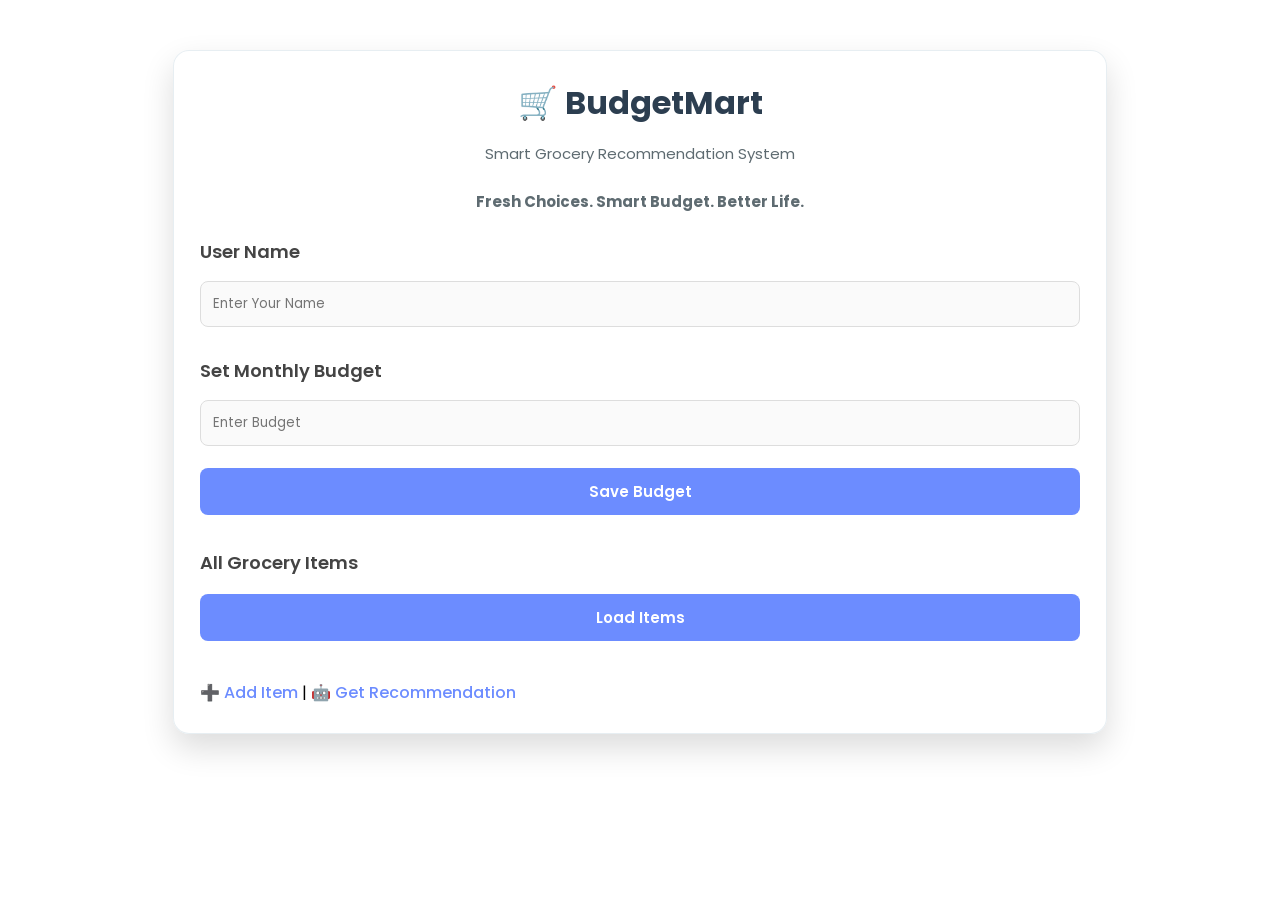
==== frontend/index.html @ eba7b8cf "Initial commit - BudgetMart Project" ====
<!DOCTYPE html>
<html>
<head>
    <meta charset="utf-8">
    <meta name="viewport" content="width=device-width, initial-scale=1">
    <title>BudgetMart</title>
    <link rel="stylesheet" href="css/style.css">
</head>
<body>
<div class="container">
    <h1>🛒 BudgetMart</h1>
    <p class="header-small">Smart Grocery Recommendation System</p>
    <p class="header-small"><b>Fresh Choices. Smart Budget. Better Life.</b></p>

    <h2>User Name</h2>
    <input type="text" id="user_name" placeholder="Enter Your Name">

    <h2>Set Monthly Budget</h2>
    <input type="number" id="budget" placeholder="Enter Budget">
    <button onclick="setBudget()">Save Budget</button>

    <h2>All Grocery Items</h2>
    <button onclick="loadItems()">Load Items</button>
    <div id="itemList"></div>

    <br>
    <a href="add.html">➕ Add Item</a> |
    <a href="recommendation.html">🤖 Get Recommendation</a>
</div>

<script src="js/script.js"></script>
</body>
</html>
---- frontend/css/style.css ----
@import url('https://fonts.googleapis.com/css2?family=Poppins:wght@400;500;600;700&display=swap');

body {
    margin: 0;
    padding: 0;
    font-family: 'Poppins', sans-serif;
    background: url("images/budgetmart-bg.jpg") no-repeat center center fixed;
    background-size: cover;
}

body::before {
    content: "";
    position: fixed;
    inset: 0;
    background: rgba(255,255,255,0.88);
    backdrop-filter: blur(8px);
    z-index: -1;
}

.container {
    max-width: 880px;
    width: 90%;
    margin: 50px auto 70px;
    background: rgba(255, 255, 255, 0.94);
    border-radius: 16px;
    padding: 28px 26px;
    box-shadow: 0 14px 32px rgba(0,0,0,0.14);
    border: 1px solid rgba(185, 206, 217, 0.35);
}

h1 {
    margin: 0 0 6px;
    color: #227a3f;
    font-size: 32px;
    text-align: center;
}

.header-small {
    text-align: center;
    color: #5e6b71;
    font-size: 15px;
    margin-bottom: 25px;
}

h2 {
    font-size: 18px;
    color: #2b4150;
    margin: 16px 0 6px;
    font-weight: 600;
}

input, select, button {
    width: 100%;
    box-sizing: border-box;
    font-family: inherit;
}

input, select {
    padding: 11px 12px;
    margin: 8px 0 12px;
    border: 1px solid #d2dee8;
    border-radius: 9px;
    background: #fafcff;
    color: #2a3c49;
    transition: border-color .2s ease, box-shadow .2s ease;
}

input:focus, select:focus {
    outline: none;
    border-color: #46a16a;
    box-shadow: 0 0 0 2px rgba(70,161,106,0.2);
}

button {
    margin: 12px 0 14px;
    padding: 12px;
    border: none;
    border-radius: 10px;
    font-size: 15.5px;
    font-weight: 600;
    color: #fff;
    background: linear-gradient(100deg, #339b50, #5dbf77);
    cursor: pointer;
    transition: transform .16s ease, opacity .2s ease;
}

button:hover {
    opacity: 0.92;
    transform: translateY(-1px);
}

a {
    color: #339b50;
    font-weight: 600;
    text-decoration: none;
}

a:hover { text-decoration: underline; }

.card {
    background: #f1f8f4;
    border: 1px solid #dbece0;
    padding: 10px 12px;
    margin: 8px 0;
    border-radius: 10px;
    display: flex;
    justify-content: space-between;
    align-items: center;
}

#summary {
    margin-top: 15px;
    font-size: 15px;
    color: #32524a;
    font-weight: 600;
}
h1 {
    text-align: center;
    color: #2c3e50;
}

p {
    text-align: center;
    color: #777;
}

/* Input fields */
input {
    width: 100%;
    padding: 12px;
    margin: 10px 0;
    border-radius: 8px;
    border: 1px solid #ddd;
    background: #fafafa;
}

input:focus {
    border-color: #6c8cff;
    outline: none;
    background: #fff;
}

/* Buttons */
button {
    width: 100%;
    padding: 12px;
    background: #6c8cff; /* light blue */
    border: none;
    color: white;
    font-size: 15px;
    border-radius: 8px;
    cursor: pointer;
    transition: 0.3s;
}

button:hover {
    background: #4f6de0;
}

/* Section headings */
h2 {
    color: #444;
    margin-top: 20px;
}

/* Links */
a {
    color: #6c8cff;
    text-decoration: none;
    font-weight: 500;
}

a:hover {
    text-decoration: underline;
}

/* Item list */
.card {
    background: #f9fbff;
    padding: 10px;
    margin: 8px 0;
    border-radius: 8px;
    border: 1px solid #e0e6f5;
    display: flex;
    justify-content: space-between;
}
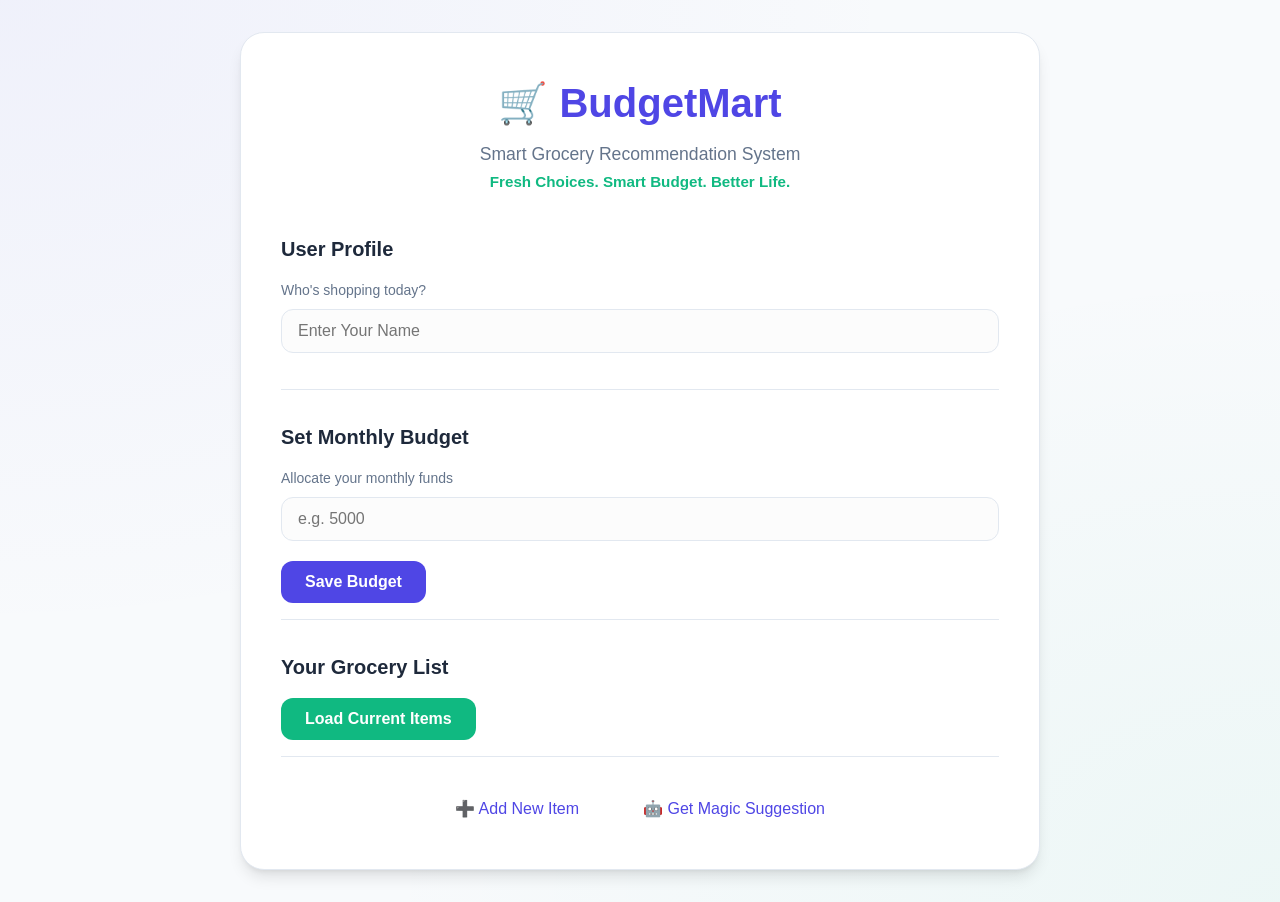
==== commit fe99acba: "Premium UI/UX overhaul and backend configurations" ====
--- a/frontend/index.html
+++ b/frontend/index.html
@@ -1,32 +1,47 @@
 <!DOCTYPE html>
-<html>
+<html lang="en">
 <head>
     <meta charset="utf-8">
     <meta name="viewport" content="width=device-width, initial-scale=1">
-    <title>BudgetMart</title>
+    <title>BudgetMart - Smart Grocery System</title>
     <link rel="stylesheet" href="css/style.css">
 </head>
 <body>
-<div class="container">
-    <h1>🛒 BudgetMart</h1>
-    <p class="header-small">Smart Grocery Recommendation System</p>
-    <p class="header-small"><b>Fresh Choices. Smart Budget. Better Life.</b></p>
+    <div class="container">
+        <header>
+            <h1>🛒 BudgetMart</h1>
+            <p class="header-small">Smart Grocery Recommendation System</p>
+            <p class="tagline">Fresh Choices. Smart Budget. Better Life.</p>
+        </header>
 
-    <h2>User Name</h2>
-    <input type="text" id="user_name" placeholder="Enter Your Name">
+        <section>
+            <h2>User Profile</h2>
+            <div class="form-group">
+                <label for="user_name">Who's shopping today?</label>
+                <input type="text" id="user_name" placeholder="Enter Your Name">
+            </div>
+        </section>
 
-    <h2>Set Monthly Budget</h2>
-    <input type="number" id="budget" placeholder="Enter Budget">
-    <button onclick="setBudget()">Save Budget</button>
+        <section>
+            <h2>Set Monthly Budget</h2>
+            <div class="form-group">
+                <label for="budget">Allocate your monthly funds</label>
+                <input type="number" id="budget" placeholder="e.g. 5000">
+            </div>
+            <button class="primary" onclick="setBudget()">Save Budget</button>
+        </section>
 
-    <h2>All Grocery Items</h2>
-    <button onclick="loadItems()">Load Items</button>
-    <div id="itemList"></div>
+        <section>
+            <h2>Your Grocery List</h2>
+            <button class="secondary" onclick="loadItems()">Load Current Items</button>
+            <div id="itemList" class="item-list"></div>
+        </section>
 
-    <br>
-    <a href="add.html">➕ Add Item</a> |
-    <a href="recommendation.html">🤖 Get Recommendation</a>
-</div>
+        <nav class="nav-links">
+            <a href="add.html">➕ Add New Item</a>
+            <a href="recommendation.html">🤖 Get Magic Suggestion</a>
+        </nav>
+    </div>
 
 <script src="js/script.js"></script>
 </body>
--- a/frontend/css/style.css
+++ b/frontend/css/style.css
@@ -1,187 +1,310 @@
-@import url('https://fonts.googleapis.com/css2?family=Poppins:wght@400;500;600;700&display=swap');
-
-body {
+:root {
+    --primary: #4f46e5;
+    --primary-hover: #4338ca;
+    --secondary: #10b981;
+    --accent: #f59e0b;
+    --background: #f8fafc;
+    --surface: #ffffff;
+    --text: #1e293b;
+    --text-muted: #64748b;
+    --error: #ef4444;
+    --border: #e2e8f0;
+    --shadow: 0 4px 6px -1px rgb(0 0 0 / 0.1), 0 2px 4px -2px rgb(0 0 0 / 0.1);
+    --shadow-lg: 0 10px 15px -3px rgb(0 0 0 / 0.1), 0 4px 6px -4px rgb(0 0 0 / 0.1);
+}
+
+@import url('https://fonts.googleapis.com/css2?family=Outfit:wght@300;400;500;600;700&display=swap');
+
+* {
     margin: 0;
     padding: 0;
-    font-family: 'Poppins', sans-serif;
-    background: url("images/budgetmart-bg.jpg") no-repeat center center fixed;
-    background-size: cover;
-}
-
-body::before {
-    content: "";
-    position: fixed;
-    inset: 0;
-    background: rgba(255,255,255,0.88);
-    backdrop-filter: blur(8px);
-    z-index: -1;
+    box-sizing: border-box;
+}
+
+body {
+    font-family: 'Outfit', sans-serif;
+    background-color: var(--background);
+    color: var(--text);
+    line-height: 1.5;
+    min-height: 100vh;
+    display: flex;
+    flex-direction: column;
+    align-items: center;
+    padding: 2rem 1rem;
+    background-image: 
+        radial-gradient(at 0% 0%, rgba(79, 70, 229, 0.05) 0px, transparent 50%),
+        radial-gradient(at 100% 100%, rgba(16, 185, 129, 0.05) 0px, transparent 50%);
 }
 
 .container {
-    max-width: 880px;
-    width: 90%;
-    margin: 50px auto 70px;
-    background: rgba(255, 255, 255, 0.94);
+    width: 100%;
+    max-width: 800px;
+    background: var(--surface);
+    padding: 2.5rem;
+    border-radius: 24px;
+    box-shadow: var(--shadow-lg);
+    border: 1px solid var(--border);
+    animation: slideUp 0.6s cubic-bezier(0.16, 1, 0.3, 1);
+}
+
+@keyframes slideUp {
+    from { opacity: 0; transform: translateY(20px); }
+    to { opacity: 1; transform: translateY(0); }
+}
+
+header {
+    text-align: center;
+    margin-bottom: 2.5rem;
+}
+
+h1 {
+    font-size: 2.5rem;
+    font-weight: 700;
+    color: var(--primary);
+    margin-bottom: 0.5rem;
+    display: flex;
+    align-items: center;
+    justify-content: center;
+    gap: 0.75rem;
+}
+
+.header-small {
+    color: var(--text-muted);
+    font-size: 1.1rem;
+    margin-bottom: 0.25rem;
+}
+
+.tagline {
+    font-weight: 600;
+    color: var(--secondary);
+    font-size: 0.95rem;
+}
+
+section {
+    margin-bottom: 2rem;
+    padding-bottom: 1rem;
+    border-bottom: 1px solid var(--border);
+}
+
+section:last-child {
+    border-bottom: none;
+    margin-bottom: 0;
+}
+
+h2 {
+    font-size: 1.25rem;
+    font-weight: 600;
+    margin-bottom: 1rem;
+    color: var(--text);
+    display: flex;
+    align-items: center;
+    gap: 0.5rem;
+}
+
+.form-group {
+    margin-bottom: 1.25rem;
+}
+
+label {
+    display: block;
+    font-size: 0.875rem;
+    font-weight: 500;
+    margin-bottom: 0.5rem;
+    color: var(--text-muted);
+}
+
+input, select {
+    width: 100%;
+    padding: 0.75rem 1rem;
+    border-radius: 12px;
+    border: 1px solid var(--border);
+    background: #fcfcfc;
+    font-family: inherit;
+    font-size: 1rem;
+    transition: all 0.2s ease;
+    outline: none;
+}
+
+input:focus, select:focus {
+    border-color: var(--primary);
+    box-shadow: 0 0 0 4px rgba(79, 70, 229, 0.1);
+    background: #fff;
+}
+
+.button-group {
+    display: flex;
+    gap: 1rem;
+    margin-top: 1rem;
+}
+
+button {
+    flex: 1;
+    padding: 0.75rem 1.5rem;
+    border-radius: 12px;
+    border: none;
+    font-family: inherit;
+    font-size: 1rem;
+    font-weight: 600;
+    cursor: pointer;
+    transition: all 0.2s cubic-bezier(0.4, 0, 0.2, 1);
+    display: flex;
+    align-items: center;
+    justify-content: center;
+    gap: 0.5rem;
+}
+
+button.primary {
+    background: var(--primary);
+    color: white;
+}
+
+button.primary:hover {
+    background: var(--primary-hover);
+    transform: translateY(-1px);
+    box-shadow: 0 4px 12px rgba(79, 70, 229, 0.25);
+}
+
+button.secondary {
+    background: var(--secondary);
+    color: white;
+}
+
+button.secondary:hover {
+    background: #059669;
+    transform: translateY(-1px);
+    box-shadow: 0 4px 12px rgba(16, 185, 129, 0.25);
+}
+
+button:active {
+    transform: translateY(0);
+}
+
+.nav-links {
+    margin-top: 2rem;
+    display: flex;
+    justify-content: center;
+    gap: 2rem;
+    font-weight: 500;
+}
+
+.nav-links a {
+    color: var(--primary);
+    text-decoration: none;
+    display: flex;
+    align-items: center;
+    gap: 0.5rem;
+    padding: 0.5rem 1rem;
+    border-radius: 10px;
+    transition: background 0.2s;
+}
+
+.nav-links a:hover {
+    background: rgba(79, 70, 229, 0.05);
+}
+
+.card {
+    background: #f8fafc;
+    border: 1px solid var(--border);
+    padding: 1rem 1.25rem;
     border-radius: 16px;
-    padding: 28px 26px;
-    box-shadow: 0 14px 32px rgba(0,0,0,0.14);
-    border: 1px solid rgba(185, 206, 217, 0.35);
-}
-
-h1 {
-    margin: 0 0 6px;
-    color: #227a3f;
-    font-size: 32px;
+    margin-bottom: 1rem;
+    display: flex;
+    justify-content: space-between;
+    align-items: center;
+    transition: transform 0.2s ease, box-shadow 0.2s ease;
+}
+
+.card:hover {
+    transform: scale(1.01);
+    box-shadow: var(--shadow);
+    border-color: var(--primary);
+}
+
+.card-info {
+    display: flex;
+    flex-direction: column;
+    gap: 0.25rem;
+}
+
+.card-title {
+    font-weight: 600;
+    font-size: 1.1rem;
+}
+
+.card-meta {
+    font-size: 0.85rem;
+    color: var(--text-muted);
+}
+
+.badge {
+    padding: 0.25rem 0.6rem;
+    border-radius: 20px;
+    font-size: 0.75rem;
+    font-weight: 600;
+    text-transform: uppercase;
+}
+
+.badge-essential { background: #dcfce7; color: #166534; }
+.badge-non-essential { background: #fee2e2; color: #991b1b; }
+
+.small-btn {
+    padding: 0.5rem 1rem;
+    font-size: 0.85rem;
+    background: #fee2e2;
+    color: #ef4444;
+    width: auto;
+    flex: none;
+}
+
+.small-btn:hover {
+    background: #fecaca;
+}
+
+/* Recommendation styles */
+#recommendList {
+    list-style: none;
+    margin-top: 1.5rem;
+}
+
+.rec-item {
+    background: #ecfdf5;
+    border: 1px solid #10b98133;
+    padding: 1rem;
+    border-radius: 12px;
+    margin-bottom: 0.75rem;
+    display: flex;
+    justify-content: space-between;
+}
+
+#summary {
+    background: var(--primary);
+    color: white;
+    padding: 1.25rem;
+    border-radius: 16px;
+    margin-top: 2rem;
+    font-weight: 500;
+    display: flex;
+    justify-content: space-around;
     text-align: center;
 }
 
-.header-small {
+.empty-state {
     text-align: center;
-    color: #5e6b71;
-    font-size: 15px;
-    margin-bottom: 25px;
-}
-
-h2 {
-    font-size: 18px;
-    color: #2b4150;
-    margin: 16px 0 6px;
-    font-weight: 600;
-}
-
-input, select, button {
-    width: 100%;
-    box-sizing: border-box;
-    font-family: inherit;
-}
-
-input, select {
-    padding: 11px 12px;
-    margin: 8px 0 12px;
-    border: 1px solid #d2dee8;
-    border-radius: 9px;
-    background: #fafcff;
-    color: #2a3c49;
-    transition: border-color .2s ease, box-shadow .2s ease;
-}
-
-input:focus, select:focus {
-    outline: none;
-    border-color: #46a16a;
-    box-shadow: 0 0 0 2px rgba(70,161,106,0.2);
-}
-
-button {
-    margin: 12px 0 14px;
-    padding: 12px;
-    border: none;
-    border-radius: 10px;
-    font-size: 15.5px;
-    font-weight: 600;
-    color: #fff;
-    background: linear-gradient(100deg, #339b50, #5dbf77);
-    cursor: pointer;
-    transition: transform .16s ease, opacity .2s ease;
-}
-
-button:hover {
-    opacity: 0.92;
-    transform: translateY(-1px);
-}
-
-a {
-    color: #339b50;
-    font-weight: 600;
+    padding: 2rem;
+    color: var(--text-muted);
+    font-style: italic;
+}
+
+#back-btn {
+    display: inline-flex;
+    align-items: center;
+    gap: 0.5rem;
+    color: var(--text-muted);
     text-decoration: none;
-}
-
-a:hover { text-decoration: underline; }
-
-.card {
-    background: #f1f8f4;
-    border: 1px solid #dbece0;
-    padding: 10px 12px;
-    margin: 8px 0;
-    border-radius: 10px;
-    display: flex;
-    justify-content: space-between;
-    align-items: center;
-}
-
-#summary {
-    margin-top: 15px;
-    font-size: 15px;
-    color: #32524a;
-    font-weight: 600;
-}
-h1 {
-    text-align: center;
-    color: #2c3e50;
-}
-
-p {
-    text-align: center;
-    color: #777;
-}
-
-/* Input fields */
-input {
-    width: 100%;
-    padding: 12px;
-    margin: 10px 0;
-    border-radius: 8px;
-    border: 1px solid #ddd;
-    background: #fafafa;
-}
-
-input:focus {
-    border-color: #6c8cff;
-    outline: none;
-    background: #fff;
-}
-
-/* Buttons */
-button {
-    width: 100%;
-    padding: 12px;
-    background: #6c8cff; /* light blue */
-    border: none;
-    color: white;
-    font-size: 15px;
-    border-radius: 8px;
-    cursor: pointer;
-    transition: 0.3s;
-}
-
-button:hover {
-    background: #4f6de0;
-}
-
-/* Section headings */
-h2 {
-    color: #444;
-    margin-top: 20px;
-}
-
-/* Links */
-a {
-    color: #6c8cff;
-    text-decoration: none;
+    margin-bottom: 1.5rem;
     font-weight: 500;
 }
 
-a:hover {
-    text-decoration: underline;
-}
-
-/* Item list */
-.card {
-    background: #f9fbff;
-    padding: 10px;
-    margin: 8px 0;
-    border-radius: 8px;
-    border: 1px solid #e0e6f5;
-    display: flex;
-    justify-content: space-between;
-}
-
+#back-btn:hover {
+    color: var(--primary);
+}
